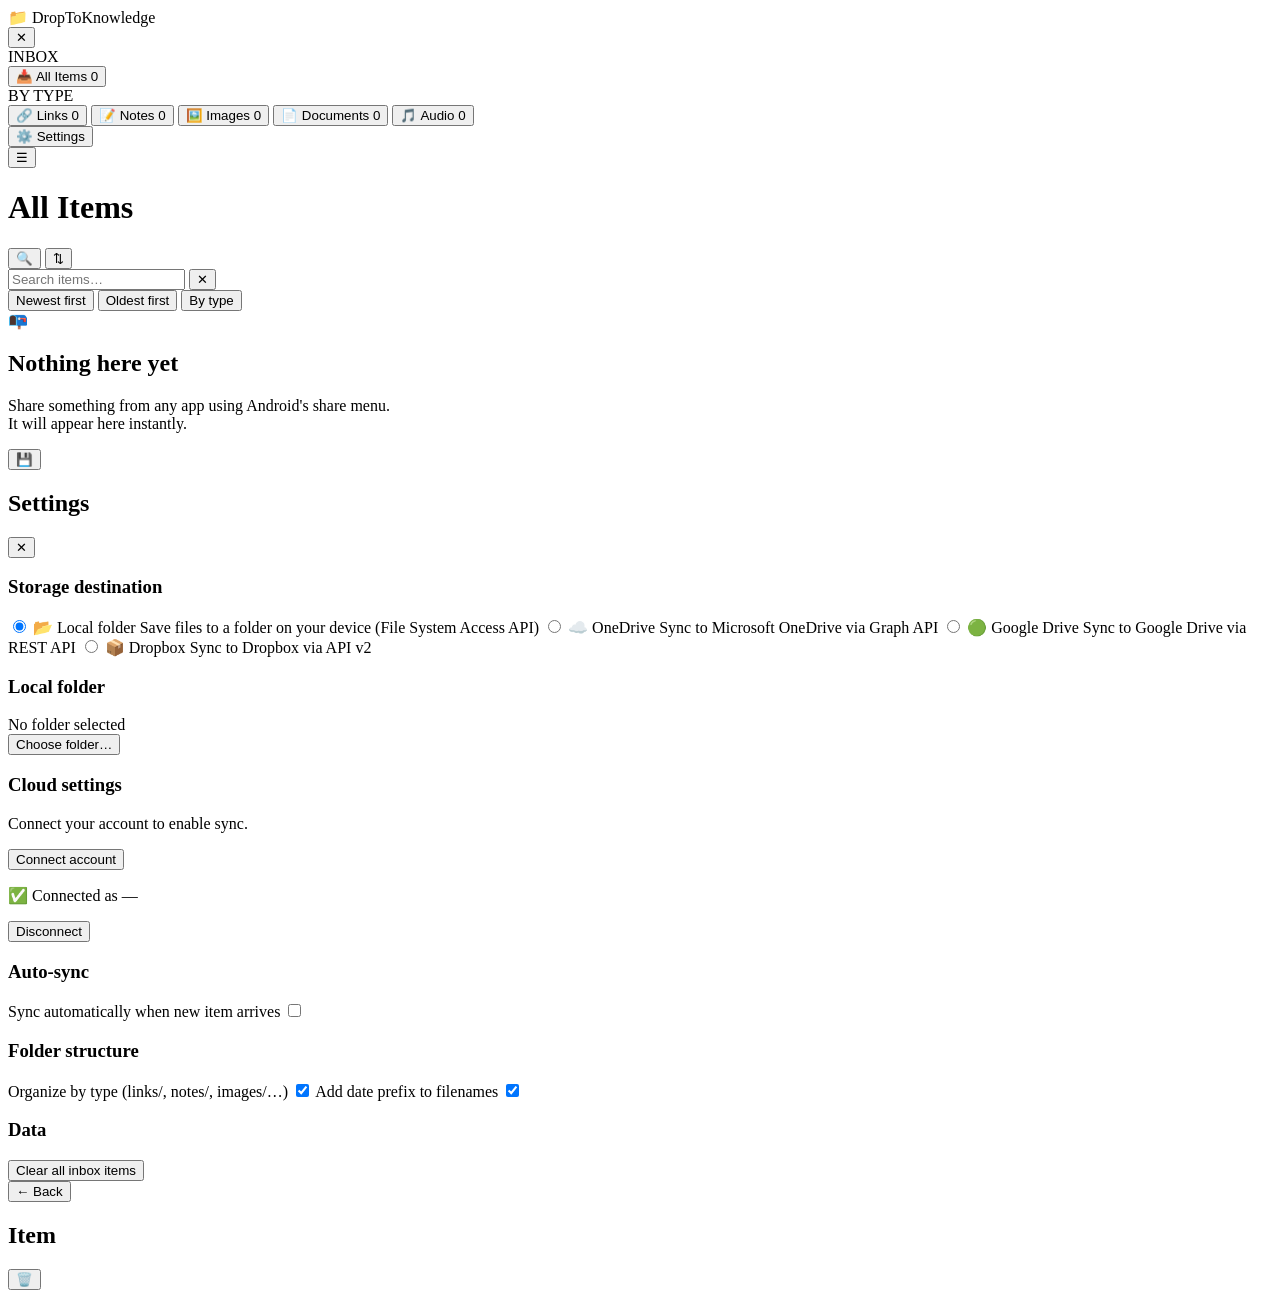
==== index.html @ 7a4652cf "Moved index html into root for GH Pages" ====
<!doctype html>
<html lang="en">
<head>
  <meta charset="utf-8" />
  <title>DropToKnowledge</title>
  <meta name="viewport" content="width=device-width,initial-scale=1" />
  <meta name="mobile-web-app-capable" content="yes" />
  <meta name="apple-mobile-web-app-capable" content="yes" />
  <meta name="apple-mobile-web-app-status-bar-style" content="default" />
  <meta name="apple-mobile-web-app-title" content="DropToKnowledge" />
  <meta name="theme-color" content="#1a1a2e" />
  <link rel="manifest" href="./manifest.webmanifest" />
  <link rel="icon" type="image/png" sizes="192x192" href="./icons/icon-192.png" />
  <link rel="apple-touch-icon" href="./icons/icon-192.png" />
  <link rel="stylesheet" href="./css/style.css" />
</head>
<body>
  <!-- App Shell -->
  <div id="app">

    <!-- Sidebar -->
    <nav id="sidebar" class="sidebar">
      <div class="sidebar-header">
        <div class="app-logo">
          <span class="logo-icon">📁</span>
          <span class="logo-text">DropToKnowledge</span>
        </div>
        <button id="sidebar-close" class="icon-btn" aria-label="Close sidebar">✕</button>
      </div>

      <div class="sidebar-section">
        <div class="sidebar-label">INBOX</div>
        <button class="nav-item active" data-filter="all">
          <span class="nav-icon">📥</span>
          <span class="nav-text">All Items</span>
          <span class="nav-count" id="count-all">0</span>
        </button>
      </div>

      <div class="sidebar-section">
        <div class="sidebar-label">BY TYPE</div>
        <button class="nav-item" data-filter="url">
          <span class="nav-icon">🔗</span>
          <span class="nav-text">Links</span>
          <span class="nav-count" id="count-url">0</span>
        </button>
        <button class="nav-item" data-filter="note">
          <span class="nav-icon">📝</span>
          <span class="nav-text">Notes</span>
          <span class="nav-count" id="count-note">0</span>
        </button>
        <button class="nav-item" data-filter="images">
          <span class="nav-icon">🖼️</span>
          <span class="nav-text">Images</span>
          <span class="nav-count" id="count-images">0</span>
        </button>
        <button class="nav-item" data-filter="docs">
          <span class="nav-icon">📄</span>
          <span class="nav-text">Documents</span>
          <span class="nav-count" id="count-docs">0</span>
        </button>
        <button class="nav-item" data-filter="voice">
          <span class="nav-icon">🎵</span>
          <span class="nav-text">Audio</span>
          <span class="nav-count" id="count-voice">0</span>
        </button>
      </div>

      <div class="sidebar-section sidebar-footer-section">
        <button class="nav-item" id="settings-btn">
          <span class="nav-icon">⚙️</span>
          <span class="nav-text">Settings</span>
        </button>
      </div>
    </nav>

    <!-- Overlay for sidebar on mobile -->
    <div id="sidebar-overlay" class="sidebar-overlay"></div>

    <!-- Main Content -->
    <div class="main-wrapper">

      <!-- Top Bar -->
      <header class="topbar">
        <button id="sidebar-toggle" class="icon-btn" aria-label="Open menu">☰</button>
        <h1 class="topbar-title" id="topbar-title">All Items</h1>
        <div class="topbar-actions">
          <button class="icon-btn" id="search-toggle" aria-label="Search">🔍</button>
          <button class="icon-btn" id="sort-toggle" aria-label="Sort">⇅</button>
        </div>
      </header>

      <!-- Search Bar (hidden by default) -->
      <div id="search-bar" class="search-bar hidden">
        <input type="search" id="search-input" placeholder="Search items…" autocomplete="off" />
        <button class="icon-btn" id="search-close">✕</button>
      </div>

      <!-- Sort/Filter bar -->
      <div id="sort-bar" class="sort-bar hidden">
        <button class="sort-btn active" data-sort="date-desc">Newest first</button>
        <button class="sort-btn" data-sort="date-asc">Oldest first</button>
        <button class="sort-btn" data-sort="type">By type</button>
      </div>

      <!-- Main content area -->
      <main id="content" class="content">
        <!-- Empty state -->
        <div id="empty-state" class="empty-state hidden">
          <div class="empty-icon">📭</div>
          <h2>Nothing here yet</h2>
          <p>Share something from any app using Android's share menu.<br/>It will appear here instantly.</p>
        </div>

        <!-- Item list -->
        <div id="item-list" class="item-list"></div>
      </main>

      <!-- FAB -->
      <button id="fab-sync" class="fab" title="Sync to folder">
        <span id="fab-icon">💾</span>
      </button>
    </div>

  </div>

  <!-- ===== SETTINGS MODAL ===== -->
  <div id="settings-modal" class="modal hidden" role="dialog" aria-modal="true" aria-label="Settings">
    <div class="modal-backdrop"></div>
    <div class="modal-content">
      <div class="modal-header">
        <h2>Settings</h2>
        <button class="icon-btn modal-close" id="settings-close">✕</button>
      </div>

      <div class="modal-body">
        <!-- Storage -->
        <section class="settings-section">
          <h3>Storage destination</h3>

          <label class="radio-option">
            <input type="radio" name="storage-mode" value="local" id="mode-local" checked />
            <span class="radio-label">
              <span class="radio-title">📂 Local folder</span>
              <span class="radio-desc">Save files to a folder on your device (File System Access API)</span>
            </span>
          </label>

          <label class="radio-option">
            <input type="radio" name="storage-mode" value="onedrive" id="mode-onedrive" />
            <span class="radio-label">
              <span class="radio-title">☁️ OneDrive</span>
              <span class="radio-desc">Sync to Microsoft OneDrive via Graph API</span>
            </span>
          </label>

          <label class="radio-option">
            <input type="radio" name="storage-mode" value="gdrive" id="mode-gdrive" />
            <span class="radio-label">
              <span class="radio-title">🟢 Google Drive</span>
              <span class="radio-desc">Sync to Google Drive via REST API</span>
            </span>
          </label>

          <label class="radio-option">
            <input type="radio" name="storage-mode" value="dropbox" id="mode-dropbox" />
            <span class="radio-label">
              <span class="radio-title">📦 Dropbox</span>
              <span class="radio-desc">Sync to Dropbox via API v2</span>
            </span>
          </label>
        </section>

        <!-- Local folder -->
        <section class="settings-section" id="local-folder-section">
          <h3>Local folder</h3>
          <div class="folder-info" id="folder-info">
            <span id="folder-path">No folder selected</span>
          </div>
          <button class="btn btn-primary" id="choose-directory">Choose folder…</button>
        </section>

        <!-- Cloud credentials (placeholder) -->
        <section class="settings-section hidden" id="cloud-section">
          <h3>Cloud settings</h3>
          <div class="cloud-stub">
            <p id="cloud-stub-text">Connect your account to enable sync.</p>
            <button class="btn btn-primary" id="cloud-connect-btn">Connect account</button>
            <div id="cloud-connected-info" class="hidden">
              <p>✅ Connected as <span id="cloud-user-email">—</span></p>
              <button class="btn btn-outline" id="cloud-disconnect-btn">Disconnect</button>
            </div>
          </div>
        </section>

        <!-- Auto-sync -->
        <section class="settings-section">
          <h3>Auto-sync</h3>
          <label class="toggle-option">
            <span class="toggle-label">Sync automatically when new item arrives</span>
            <input type="checkbox" id="auto-sync" class="toggle-input" />
            <span class="toggle-slider"></span>
          </label>
        </section>

        <!-- Folder structure -->
        <section class="settings-section">
          <h3>Folder structure</h3>
          <label class="toggle-option">
            <span class="toggle-label">Organize by type (links/, notes/, images/…)</span>
            <input type="checkbox" id="organize-by-type" class="toggle-input" checked />
            <span class="toggle-slider"></span>
          </label>
          <label class="toggle-option">
            <span class="toggle-label">Add date prefix to filenames</span>
            <input type="checkbox" id="date-prefix" class="toggle-input" checked />
            <span class="toggle-slider"></span>
          </label>
        </section>

        <!-- Danger zone -->
        <section class="settings-section danger-section">
          <h3>Data</h3>
          <button class="btn btn-danger" id="clear-inbox">Clear all inbox items</button>
        </section>
      </div>
    </div>
  </div>

  <!-- ===== ITEM DETAIL MODAL ===== -->
  <div id="item-modal" class="modal hidden" role="dialog" aria-modal="true" aria-label="Item detail">
    <div class="modal-backdrop"></div>
    <div class="modal-content modal-content--full">
      <div class="modal-header">
        <button class="icon-btn modal-close" id="item-modal-close">← Back</button>
        <h2 id="item-modal-title">Item</h2>
        <button class="icon-btn" id="item-modal-delete" title="Delete">🗑️</button>
      </div>
      <div class="modal-body" id="item-modal-body"></div>
    </div>
  </div>

  <!-- ===== TOAST ===== -->
  <div id="toast" class="toast hidden" role="alert" aria-live="polite"></div>

  <!-- Scripts -->
  <script type="module" src="./js/db.js"></script>
  <script type="module" src="./js/storage-local.js"></script>
  <script type="module" src="./js/storage-cloud.js"></script>
  <script type="module" src="./js/ui.js"></script>
  <script type="module" src="./js/app.js"></script>
  <script>
    if ('serviceWorker' in navigator) {
      window.addEventListener('load', () => {
        navigator.serviceWorker.register('./sw.js').catch(err => {
          console.error('SW registration failed:', err);
        });
      });
    }
  </script>
</body>
</html>
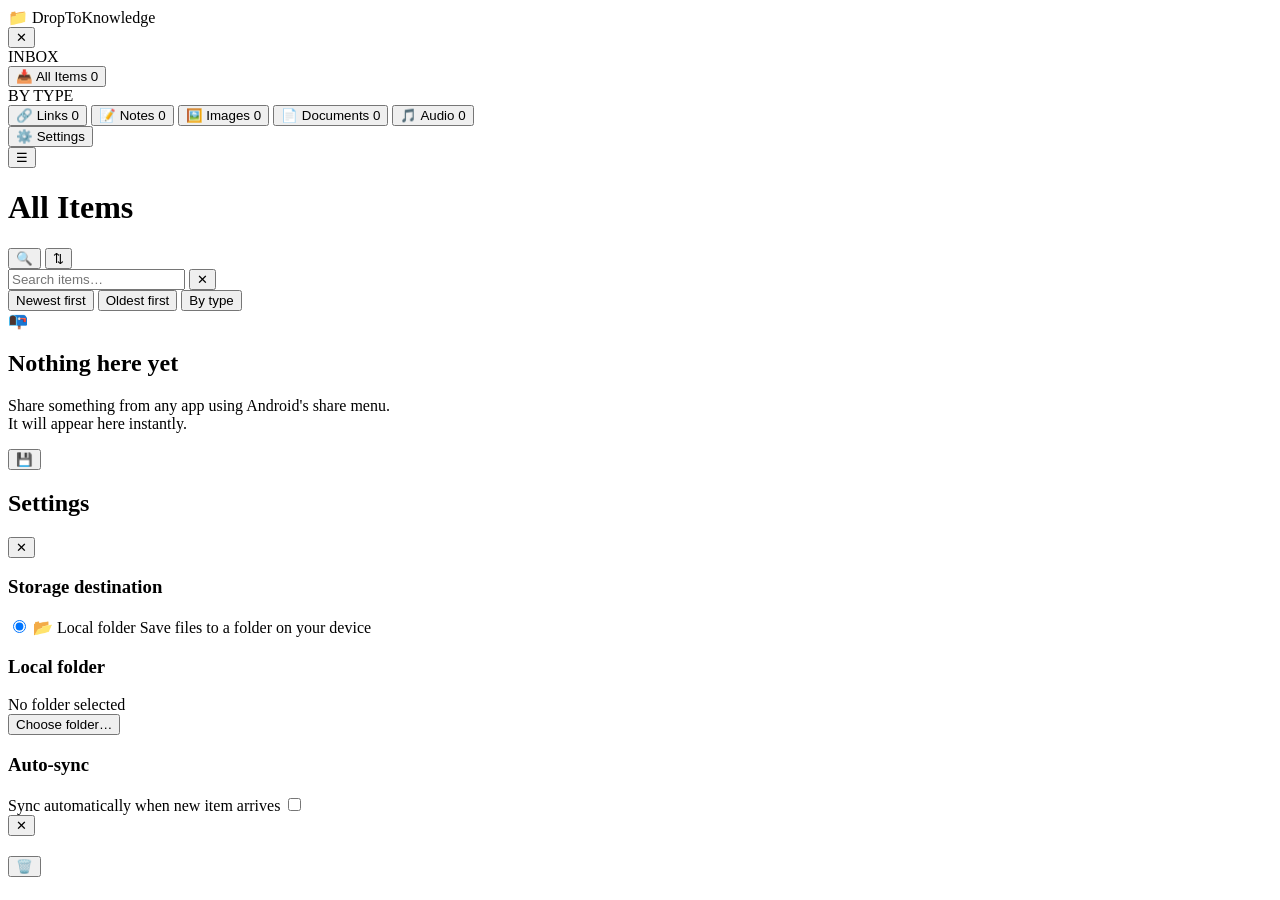
==== commit 75209e14: "Minimalistic UI and simplified settings" ====
--- a/index.html
+++ b/index.html
@@ -142,31 +142,7 @@
             <input type="radio" name="storage-mode" value="local" id="mode-local" checked />
             <span class="radio-label">
               <span class="radio-title">📂 Local folder</span>
-              <span class="radio-desc">Save files to a folder on your device (File System Access API)</span>
-            </span>
-          </label>
-
-          <label class="radio-option">
-            <input type="radio" name="storage-mode" value="onedrive" id="mode-onedrive" />
-            <span class="radio-label">
-              <span class="radio-title">☁️ OneDrive</span>
-              <span class="radio-desc">Sync to Microsoft OneDrive via Graph API</span>
-            </span>
-          </label>
-
-          <label class="radio-option">
-            <input type="radio" name="storage-mode" value="gdrive" id="mode-gdrive" />
-            <span class="radio-label">
-              <span class="radio-title">🟢 Google Drive</span>
-              <span class="radio-desc">Sync to Google Drive via REST API</span>
-            </span>
-          </label>
-
-          <label class="radio-option">
-            <input type="radio" name="storage-mode" value="dropbox" id="mode-dropbox" />
-            <span class="radio-label">
-              <span class="radio-title">📦 Dropbox</span>
-              <span class="radio-desc">Sync to Dropbox via API v2</span>
+              <span class="radio-desc">Save files to a folder on your device</span>
             </span>
           </label>
         </section>
@@ -178,19 +154,6 @@
             <span id="folder-path">No folder selected</span>
           </div>
           <button class="btn btn-primary" id="choose-directory">Choose folder…</button>
-        </section>
-
-        <!-- Cloud credentials (placeholder) -->
-        <section class="settings-section hidden" id="cloud-section">
-          <h3>Cloud settings</h3>
-          <div class="cloud-stub">
-            <p id="cloud-stub-text">Connect your account to enable sync.</p>
-            <button class="btn btn-primary" id="cloud-connect-btn">Connect account</button>
-            <div id="cloud-connected-info" class="hidden">
-              <p>✅ Connected as <span id="cloud-user-email">—</span></p>
-              <button class="btn btn-outline" id="cloud-disconnect-btn">Disconnect</button>
-            </div>
-          </div>
         </section>
 
         <!-- Auto-sync -->
@@ -202,27 +165,6 @@
             <span class="toggle-slider"></span>
           </label>
         </section>
-
-        <!-- Folder structure -->
-        <section class="settings-section">
-          <h3>Folder structure</h3>
-          <label class="toggle-option">
-            <span class="toggle-label">Organize by type (links/, notes/, images/…)</span>
-            <input type="checkbox" id="organize-by-type" class="toggle-input" checked />
-            <span class="toggle-slider"></span>
-          </label>
-          <label class="toggle-option">
-            <span class="toggle-label">Add date prefix to filenames</span>
-            <input type="checkbox" id="date-prefix" class="toggle-input" checked />
-            <span class="toggle-slider"></span>
-          </label>
-        </section>
-
-        <!-- Danger zone -->
-        <section class="settings-section danger-section">
-          <h3>Data</h3>
-          <button class="btn btn-danger" id="clear-inbox">Clear all inbox items</button>
-        </section>
       </div>
     </div>
   </div>
@@ -232,8 +174,8 @@
     <div class="modal-backdrop"></div>
     <div class="modal-content modal-content--full">
       <div class="modal-header">
-        <button class="icon-btn modal-close" id="item-modal-close">← Back</button>
-        <h2 id="item-modal-title">Item</h2>
+        <button class="icon-btn modal-close" id="item-modal-close">✕</button>
+        <h2 id="item-modal-title"></h2>
         <button class="icon-btn" id="item-modal-delete" title="Delete">🗑️</button>
       </div>
       <div class="modal-body" id="item-modal-body"></div>
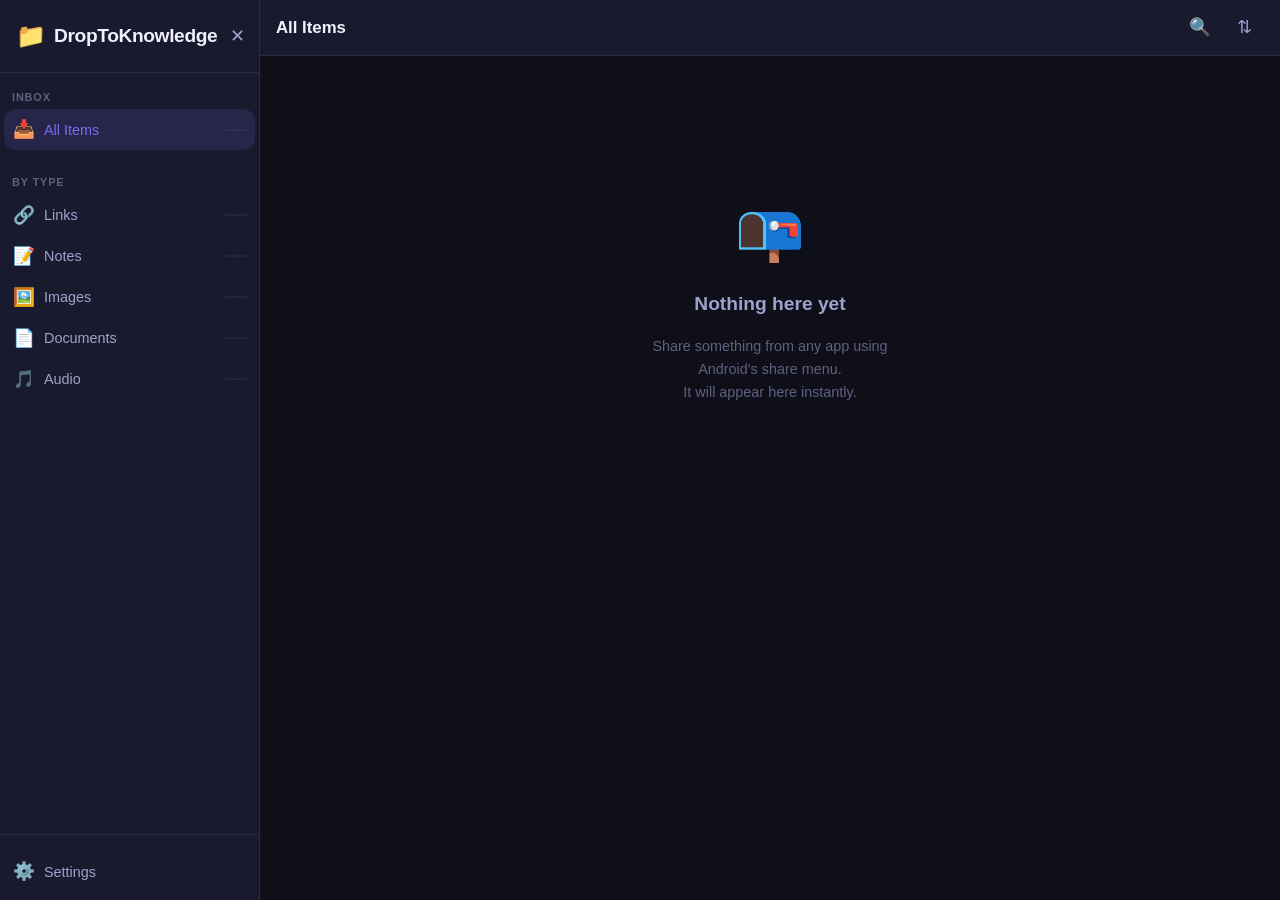
==== commit 92fdb24a: "Redesigned UI" ====
--- a/index.html
+++ b/index.html
@@ -116,10 +116,6 @@
         <div id="item-list" class="item-list"></div>
       </main>
 
-      <!-- FAB -->
-      <button id="fab-sync" class="fab" title="Sync to folder">
-        <span id="fab-icon">💾</span>
-      </button>
     </div>
 
   </div>
@@ -156,15 +152,6 @@
           <button class="btn btn-primary" id="choose-directory">Choose folder…</button>
         </section>
 
-        <!-- Auto-sync -->
-        <section class="settings-section">
-          <h3>Auto-sync</h3>
-          <label class="toggle-option">
-            <span class="toggle-label">Sync automatically when new item arrives</span>
-            <input type="checkbox" id="auto-sync" class="toggle-input" />
-            <span class="toggle-slider"></span>
-          </label>
-        </section>
       </div>
     </div>
   </div>
--- a/css/style.css
+++ b/css/style.css
@@ -0,0 +1,741 @@
+/* ============================================================
+   DropToKnowledge — CSS Design System
+   Dark theme, mobile-first, Android TWA optimized
+   ============================================================ */
+
+/* --- CSS Variables ----------------------------------------- */
+:root {
+  /* Colors */
+  --bg-base:        #0f0f1a;
+  --bg-surface:     #1a1a2e;
+  --bg-elevated:    #242440;
+  --bg-hover:       #2e2e50;
+  --bg-active:      #383860;
+
+  --accent:         #7c6af7;
+  --accent-dim:     #7c6af722;
+  --accent-hover:   #9583ff;
+
+  --text-primary:   #f0f0ff;
+  --text-secondary: #a0a0cc;
+  --text-muted:     #606080;
+
+  --border:         #2a2a48;
+  --border-light:   #383860;
+
+  --success:        #4ade80;
+  --warning:        #fbbf24;
+  --error:          #f87171;
+  --info:           #60a5fa;
+
+  /* Spacing */
+  --sp-xs:  4px;
+  --sp-sm:  8px;
+  --sp-md:  16px;
+  --sp-lg:  24px;
+  --sp-xl:  32px;
+
+  /* Typography */
+  --font:   -apple-system, BlinkMacSystemFont, 'Segoe UI', Roboto, sans-serif;
+  --font-mono: 'Courier New', monospace;
+
+  /* Radii */
+  --r-sm:   6px;
+  --r-md:   12px;
+  --r-lg:   18px;
+  --r-pill: 9999px;
+
+  /* Shadows */
+  --shadow-sm: 0 1px 3px #00000066;
+  --shadow-md: 0 4px 16px #00000088;
+  --shadow-lg: 0 8px 32px #000000aa;
+
+  /* Transitions */
+  --transition: 180ms ease;
+
+  /* Sidebar */
+  --sidebar-w: 260px;
+
+  /* Safe areas (TWA / notch) */
+  --safe-top:    env(safe-area-inset-top, 0px);
+  --safe-bottom: env(safe-area-inset-bottom, 0px);
+  --safe-left:   env(safe-area-inset-left, 0px);
+  --safe-right:  env(safe-area-inset-right, 0px);
+}
+
+/* --- Reset ------------------------------------------------- */
+*, *::before, *::after { box-sizing: border-box; margin: 0; padding: 0; }
+
+html {
+  font-size: 16px;
+  -webkit-text-size-adjust: 100%;
+  background: var(--bg-base);
+  color: var(--text-primary);
+}
+
+body {
+  font-family: var(--font);
+  line-height: 1.5;
+  background: var(--bg-base);
+  color: var(--text-primary);
+  min-height: 100dvh;
+  overflow-x: hidden;
+  padding-top: var(--safe-top);
+  padding-bottom: var(--safe-bottom);
+}
+
+a { color: var(--accent); text-decoration: none; }
+a:hover { text-decoration: underline; }
+
+button { cursor: pointer; font-family: inherit; border: none; background: transparent; color: inherit; }
+input, select, textarea { font-family: inherit; }
+
+/* --- App Layout -------------------------------------------- */
+#app {
+  display: flex;
+  height: 100dvh;
+  overflow: hidden;
+  position: relative;
+}
+
+/* --- Sidebar ----------------------------------------------- */
+.sidebar {
+  width: var(--sidebar-w);
+  background: var(--bg-surface);
+  border-right: 1px solid var(--border);
+  display: flex;
+  flex-direction: column;
+  overflow-y: auto;
+  overflow-x: hidden;
+  flex-shrink: 0;
+  padding-top: var(--safe-top);
+  z-index: 200;
+  transition: transform var(--transition);
+}
+
+/* Mobile: slide-in sidebar */
+@media (max-width: 680px) {
+  .sidebar {
+    position: fixed;
+    top: 0;
+    left: 0;
+    bottom: 0;
+    transform: translateX(-100%);
+  }
+  .sidebar--open {
+    transform: translateX(0);
+    box-shadow: var(--shadow-lg);
+  }
+}
+
+.sidebar-overlay {
+  display: none;
+  position: fixed;
+  inset: 0;
+  background: #00000088;
+  z-index: 199;
+}
+.sidebar-overlay--visible {
+  display: block;
+}
+
+.sidebar-header {
+  display: flex;
+  align-items: center;
+  justify-content: space-between;
+  padding: var(--sp-md);
+  border-bottom: 1px solid var(--border);
+  min-height: 56px;
+}
+
+.app-logo {
+  display: flex;
+  align-items: center;
+  gap: var(--sp-sm);
+}
+.logo-icon { font-size: 1.5rem; }
+.logo-text { font-size: 1.2rem; font-weight: 700; letter-spacing: -0.02em; color: var(--text-primary); }
+
+.sidebar-section {
+  padding: var(--sp-sm) var(--sp-xs);
+}
+.sidebar-footer-section {
+  margin-top: auto;
+  border-top: 1px solid var(--border);
+  padding-top: var(--sp-md);
+}
+
+.sidebar-label {
+  font-size: 0.68rem;
+  font-weight: 600;
+  letter-spacing: 0.08em;
+  color: var(--text-muted);
+  padding: var(--sp-sm) var(--sp-sm) var(--sp-xs);
+}
+
+.nav-item {
+  display: flex;
+  align-items: center;
+  gap: var(--sp-sm);
+  width: 100%;
+  padding: 10px var(--sp-sm);
+  border-radius: var(--r-md);
+  font-size: 0.9rem;
+  color: var(--text-secondary);
+  transition: background var(--transition), color var(--transition);
+  text-align: left;
+}
+.nav-item:hover { background: var(--bg-hover); color: var(--text-primary); }
+.nav-item.active { background: var(--accent-dim); color: var(--accent); }
+.nav-icon { font-size: 1.1rem; width: 24px; text-align: center; flex-shrink: 0; }
+.nav-text { flex: 1; }
+.nav-count {
+  font-size: 0.72rem;
+  font-weight: 600;
+  background: var(--bg-elevated);
+  color: var(--text-muted);
+  padding: 1px 7px;
+  border-radius: var(--r-pill);
+  min-width: 22px;
+  text-align: center;
+}
+.nav-item.active .nav-count { background: var(--accent-dim); color: var(--accent); }
+
+/* --- Main wrapper ------------------------------------------ */
+.main-wrapper {
+  flex: 1;
+  display: flex;
+  flex-direction: column;
+  overflow: hidden;
+  min-width: 0;
+}
+
+/* --- Topbar ------------------------------------------------ */
+.topbar {
+  display: flex;
+  align-items: center;
+  gap: var(--sp-sm);
+  padding: 0 var(--sp-md);
+  height: 56px;
+  background: var(--bg-surface);
+  border-bottom: 1px solid var(--border);
+  flex-shrink: 0;
+  position: sticky;
+  top: 0;
+  z-index: 10;
+}
+.topbar-title {
+  flex: 1;
+  font-size: 1.05rem;
+  font-weight: 600;
+  white-space: nowrap;
+  overflow: hidden;
+  text-overflow: ellipsis;
+}
+.topbar-actions { display: flex; gap: var(--sp-xs); }
+
+/* Hide sidebar toggle on desktop */
+@media (min-width: 681px) {
+  #sidebar-toggle { display: none; }
+}
+
+/* --- Icon button ------------------------------------------- */
+.icon-btn {
+  width: 40px;
+  height: 40px;
+  border-radius: var(--r-sm);
+  display: flex;
+  align-items: center;
+  justify-content: center;
+  font-size: 1.1rem;
+  color: var(--text-secondary);
+  transition: background var(--transition), color var(--transition);
+  flex-shrink: 0;
+}
+.icon-btn:hover { background: var(--bg-hover); color: var(--text-primary); }
+
+/* --- Search bar -------------------------------------------- */
+.search-bar {
+  display: flex;
+  align-items: center;
+  gap: var(--sp-sm);
+  padding: var(--sp-sm) var(--sp-md);
+  background: var(--bg-surface);
+  border-bottom: 1px solid var(--border);
+}
+.search-bar input {
+  flex: 1;
+  background: var(--bg-elevated);
+  border: 1px solid var(--border);
+  border-radius: var(--r-pill);
+  padding: 8px 14px;
+  font-size: 0.9rem;
+  color: var(--text-primary);
+  outline: none;
+  transition: border-color var(--transition);
+}
+.search-bar input:focus { border-color: var(--accent); }
+.search-bar input::placeholder { color: var(--text-muted); }
+
+/* --- Sort bar ---------------------------------------------- */
+.sort-bar {
+  display: flex;
+  gap: var(--sp-sm);
+  padding: var(--sp-sm) var(--sp-md);
+  background: var(--bg-surface);
+  border-bottom: 1px solid var(--border);
+  overflow-x: auto;
+  scrollbar-width: none;
+}
+.sort-bar::-webkit-scrollbar { display: none; }
+
+.sort-btn {
+  padding: 6px 14px;
+  border-radius: var(--r-pill);
+  font-size: 0.82rem;
+  font-weight: 500;
+  background: var(--bg-elevated);
+  color: var(--text-secondary);
+  border: 1px solid var(--border);
+  white-space: nowrap;
+  transition: all var(--transition);
+}
+.sort-btn:hover { background: var(--bg-hover); color: var(--text-primary); }
+.sort-btn.active { background: var(--accent); border-color: var(--accent); color: #fff; }
+
+/* --- Content area ------------------------------------------ */
+.content {
+  flex: 1;
+  overflow-y: auto;
+  padding: var(--sp-md);
+  padding-bottom: calc(80px + var(--safe-bottom));
+  scrollbar-width: thin;
+  scrollbar-color: var(--border) transparent;
+}
+
+/* --- Empty state ------------------------------------------- */
+.empty-state {
+  display: flex;
+  flex-direction: column;
+  align-items: center;
+  justify-content: center;
+  padding: var(--sp-xl) var(--sp-lg);
+  text-align: center;
+  gap: var(--sp-md);
+  color: var(--text-muted);
+  min-height: 50vh;
+}
+.empty-icon { font-size: 3.5rem; }
+.empty-state h2 { font-size: 1.2rem; color: var(--text-secondary); font-weight: 600; }
+.empty-state p { font-size: 0.9rem; line-height: 1.6; max-width: 280px; }
+
+/* --- Item groups ------------------------------------------- */
+.item-group { margin-bottom: var(--sp-lg); }
+
+.item-group-header {
+  font-size: 0.72rem;
+  font-weight: 700;
+  letter-spacing: 0.06em;
+  text-transform: uppercase;
+  color: var(--text-muted);
+  padding: var(--sp-xs) 0 var(--sp-sm);
+}
+
+/* --- Item card --------------------------------------------- */
+.item-card {
+  display: flex;
+  align-items: flex-start;
+  gap: var(--sp-md);
+  background: var(--bg-surface);
+  border: 1px solid var(--border);
+  border-radius: var(--r-md);
+  padding: var(--sp-md);
+  margin-bottom: var(--sp-sm);
+  cursor: pointer;
+  transition: background var(--transition), border-color var(--transition), transform var(--transition);
+  -webkit-tap-highlight-color: transparent;
+  position: relative;
+}
+.item-card:hover  { background: var(--bg-elevated); border-color: var(--border-light); }
+.item-card:active { transform: scale(0.99); }
+.item-card--unsynced { border-left: 3px solid var(--accent); }
+
+.item-card-icon {
+  width: 44px;
+  height: 44px;
+  border-radius: var(--r-sm);
+  display: flex;
+  align-items: center;
+  justify-content: center;
+  font-size: 1.3rem;
+  flex-shrink: 0;
+}
+
+.item-card-body { flex: 1; min-width: 0; }
+
+.item-card-title {
+  font-size: 0.92rem;
+  font-weight: 600;
+  color: var(--text-primary);
+  white-space: nowrap;
+  overflow: hidden;
+  text-overflow: ellipsis;
+  margin-bottom: 4px;
+}
+
+.item-card-meta {
+  display: flex;
+  align-items: center;
+  gap: var(--sp-sm);
+  font-size: 0.75rem;
+  color: var(--text-muted);
+}
+
+.item-type-badge {
+  font-weight: 600;
+  font-size: 0.72rem;
+  text-transform: uppercase;
+  letter-spacing: 0.04em;
+}
+
+.synced-badge {
+  font-size: 0.72rem;
+  color: var(--success);
+  font-weight: 700;
+}
+
+.item-card-url, .item-card-snippet {
+  font-size: 0.78rem;
+  color: var(--text-muted);
+  margin-top: 4px;
+  overflow: hidden;
+  text-overflow: ellipsis;
+  white-space: nowrap;
+  max-width: 100%;
+}
+.item-card-url { color: var(--info); }
+
+.item-card-chevron {
+  font-size: 1.2rem;
+  color: var(--text-muted);
+  align-self: center;
+  flex-shrink: 0;
+  opacity: 0.6;
+}
+
+/* --- FAB --------------------------------------------------- */
+.fab {
+  position: fixed;
+  bottom: calc(var(--sp-lg) + var(--safe-bottom));
+  right: var(--sp-lg);
+  width: 56px;
+  height: 56px;
+  border-radius: 50%;
+  background: var(--accent);
+  color: #fff;
+  font-size: 1.4rem;
+  display: flex;
+  align-items: center;
+  justify-content: center;
+  box-shadow: var(--shadow-md);
+  transition: transform var(--transition), background var(--transition);
+  z-index: 50;
+  border: none;
+  cursor: pointer;
+}
+.fab:hover  { background: var(--accent-hover); transform: scale(1.05); }
+.fab:active { transform: scale(0.96); }
+
+/* --- Buttons ----------------------------------------------- */
+.btn {
+  display: inline-flex;
+  align-items: center;
+  justify-content: center;
+  gap: var(--sp-xs);
+  padding: 10px 20px;
+  border-radius: var(--r-sm);
+  font-size: 0.9rem;
+  font-weight: 600;
+  transition: all var(--transition);
+  cursor: pointer;
+  border: 1px solid transparent;
+  text-decoration: none;
+}
+.btn:hover { opacity: 0.88; }
+.btn:active { transform: scale(0.98); }
+
+.btn-primary  { background: var(--accent); color: #fff; }
+.btn-outline  { background: transparent; border-color: var(--border-light); color: var(--text-secondary); }
+.btn-outline:hover { background: var(--bg-hover); color: var(--text-primary); }
+.btn-danger   { background: var(--error); color: #fff; }
+.btn-sm       { padding: 6px 14px; font-size: 0.8rem; }
+
+.btn[disabled] { opacity: 0.5; pointer-events: none; }
+
+/* --- Modal ------------------------------------------------- */
+.modal {
+  position: fixed;
+  inset: 0;
+  z-index: 300;
+  display: flex;
+  align-items: flex-end;
+}
+@media (min-width: 540px) {
+  .modal { align-items: center; justify-content: center; }
+}
+
+.modal-backdrop {
+  position: absolute;
+  inset: 0;
+  background: #00000099;
+}
+
+.modal-content {
+  position: relative;
+  background: var(--bg-surface);
+  border-radius: var(--r-lg) var(--r-lg) 0 0;
+  width: 100%;
+  max-height: 92dvh;
+  display: flex;
+  flex-direction: column;
+  box-shadow: var(--shadow-lg);
+  overflow: hidden;
+}
+@media (min-width: 540px) {
+  .modal-content {
+    border-radius: var(--r-lg);
+    max-width: 480px;
+    max-height: 88dvh;
+  }
+  .modal-content--full {
+    max-width: 600px;
+  }
+}
+
+.modal-header {
+  display: flex;
+  align-items: center;
+  gap: var(--sp-sm);
+  padding: var(--sp-md);
+  border-bottom: 1px solid var(--border);
+  flex-shrink: 0;
+}
+.modal-header h2 {
+  flex: 1;
+  font-size: 1.05rem;
+  font-weight: 700;
+}
+
+.modal-body {
+  overflow-y: auto;
+  padding: var(--sp-md);
+  scrollbar-width: thin;
+  scrollbar-color: var(--border) transparent;
+}
+
+/* --- Settings sections ------------------------------------- */
+.settings-section {
+  margin-bottom: var(--sp-lg);
+}
+.settings-section h3 {
+  font-size: 0.78rem;
+  font-weight: 700;
+  letter-spacing: 0.07em;
+  text-transform: uppercase;
+  color: var(--text-muted);
+  margin-bottom: var(--sp-sm);
+}
+
+.radio-option {
+  display: flex;
+  align-items: flex-start;
+  gap: var(--sp-sm);
+  padding: var(--sp-sm) var(--sp-md);
+  border-radius: var(--r-sm);
+  border: 1px solid var(--border);
+  cursor: pointer;
+  margin-bottom: var(--sp-sm);
+  transition: border-color var(--transition), background var(--transition);
+}
+.radio-option:hover { background: var(--bg-elevated); border-color: var(--border-light); }
+.radio-option input[type="radio"] { margin-top: 3px; accent-color: var(--accent); }
+.radio-label { display: flex; flex-direction: column; gap: 2px; }
+.radio-title { font-size: 0.9rem; font-weight: 600; }
+.radio-desc  { font-size: 0.78rem; color: var(--text-muted); }
+
+.folder-info {
+  background: var(--bg-elevated);
+  border-radius: var(--r-sm);
+  padding: var(--sp-sm) var(--sp-md);
+  font-size: 0.85rem;
+  color: var(--text-secondary);
+  margin-bottom: var(--sp-sm);
+  border: 1px solid var(--border);
+}
+
+.cloud-stub {
+  background: var(--bg-elevated);
+  border-radius: var(--r-sm);
+  padding: var(--sp-md);
+  border: 1px solid var(--border);
+  display: flex;
+  flex-direction: column;
+  gap: var(--sp-sm);
+}
+.cloud-stub p { font-size: 0.88rem; color: var(--text-secondary); }
+
+/* Toggle switch */
+.toggle-option {
+  display: flex;
+  align-items: center;
+  justify-content: space-between;
+  padding: 10px 0;
+  border-bottom: 1px solid var(--border);
+  cursor: pointer;
+  gap: var(--sp-md);
+}
+.toggle-option:last-child { border-bottom: none; }
+.toggle-label { font-size: 0.88rem; color: var(--text-secondary); flex: 1; }
+
+.toggle-input { display: none; }
+.toggle-slider {
+  width: 44px;
+  height: 24px;
+  border-radius: var(--r-pill);
+  background: var(--bg-hover);
+  position: relative;
+  flex-shrink: 0;
+  border: 1px solid var(--border-light);
+  transition: background var(--transition);
+}
+.toggle-slider::after {
+  content: '';
+  position: absolute;
+  width: 18px;
+  height: 18px;
+  border-radius: 50%;
+  background: var(--text-muted);
+  top: 2px;
+  left: 2px;
+  transition: transform var(--transition), background var(--transition);
+}
+.toggle-input:checked + .toggle-slider { background: var(--accent-dim); border-color: var(--accent); }
+.toggle-input:checked + .toggle-slider::after { transform: translateX(20px); background: var(--accent); }
+
+.danger-section .btn { margin-top: var(--sp-sm); }
+
+/* --- Item detail ------------------------------------------- */
+.item-detail-header {
+  display: flex;
+  align-items: center;
+  gap: var(--sp-md);
+  margin-bottom: var(--sp-lg);
+  padding-bottom: var(--sp-md);
+  border-bottom: 1px solid var(--border);
+}
+.item-detail-icon { font-size: 2.5rem; }
+.item-detail-type { font-size: 0.78rem; font-weight: 700; text-transform: uppercase; letter-spacing: 0.06em; }
+.item-detail-date { font-size: 0.8rem; color: var(--text-muted); }
+
+.item-detail-section {
+  margin-bottom: var(--sp-lg);
+  display: flex;
+  flex-direction: column;
+  gap: var(--sp-sm);
+}
+
+.item-detail-url-wrap {
+  display: flex;
+  align-items: center;
+  gap: var(--sp-sm);
+  background: var(--bg-elevated);
+  border-radius: var(--r-sm);
+  padding: var(--sp-sm) var(--sp-md);
+  border: 1px solid var(--border);
+}
+.item-detail-link {
+  flex: 1;
+  font-size: 0.88rem;
+  overflow: hidden;
+  text-overflow: ellipsis;
+  white-space: nowrap;
+  color: var(--info);
+}
+
+.item-detail-text {
+  font-size: 0.9rem;
+  color: var(--text-secondary);
+  line-height: 1.6;
+}
+.item-detail-pre {
+  white-space: pre-wrap;
+  word-break: break-word;
+  font-family: var(--font-mono);
+  background: var(--bg-elevated);
+  border-radius: var(--r-sm);
+  padding: var(--sp-md);
+  border: 1px solid var(--border);
+  font-size: 0.85rem;
+}
+
+.item-detail-image {
+  max-width: 100%;
+  border-radius: var(--r-md);
+  border: 1px solid var(--border);
+}
+.item-detail-audio { width: 100%; }
+
+.item-detail-file {
+  display: flex;
+  align-items: center;
+  gap: var(--sp-md);
+  background: var(--bg-elevated);
+  border-radius: var(--r-sm);
+  padding: var(--sp-md);
+  border: 1px solid var(--border);
+}
+.item-detail-file-icon { font-size: 2rem; }
+.item-detail-filename { font-size: 0.88rem; font-weight: 600; color: var(--text-primary); word-break: break-all; }
+.item-detail-mime { font-size: 0.75rem; color: var(--text-muted); }
+
+/* --- Toast ------------------------------------------------- */
+.toast {
+  position: fixed;
+  bottom: calc(var(--sp-xl) + 56px + var(--safe-bottom));
+  left: 50%;
+  transform: translateX(-50%) translateY(20px);
+  background: var(--bg-elevated);
+  color: var(--text-primary);
+  padding: 10px var(--sp-lg);
+  border-radius: var(--r-pill);
+  font-size: 0.88rem;
+  font-weight: 500;
+  white-space: nowrap;
+  box-shadow: var(--shadow-lg);
+  border: 1px solid var(--border-light);
+  opacity: 0;
+  transition: opacity 200ms ease, transform 200ms ease;
+  z-index: 400;
+  pointer-events: none;
+  display: none;
+}
+.toast--visible { opacity: 1; transform: translateX(-50%) translateY(0); }
+
+.toast--success { border-color: var(--success); color: var(--success); }
+.toast--error   { border-color: var(--error);   color: var(--error); }
+.toast--warning { border-color: var(--warning);  color: var(--warning); }
+.toast--info    { border-color: var(--info);     color: var(--info); }
+
+/* --- Utility ----------------------------------------------- */
+.hidden { display: none !important; }
+
+/* Scrollbar (Webkit) */
+::-webkit-scrollbar { width: 6px; height: 6px; }
+::-webkit-scrollbar-track { background: transparent; }
+::-webkit-scrollbar-thumb { background: var(--border-light); border-radius: 3px; }
+
+/* Focus ring */
+:focus-visible { outline: 2px solid var(--accent); outline-offset: 2px; }
+
+/* Selection */
+::selection { background: var(--accent-dim); color: var(--text-primary); }
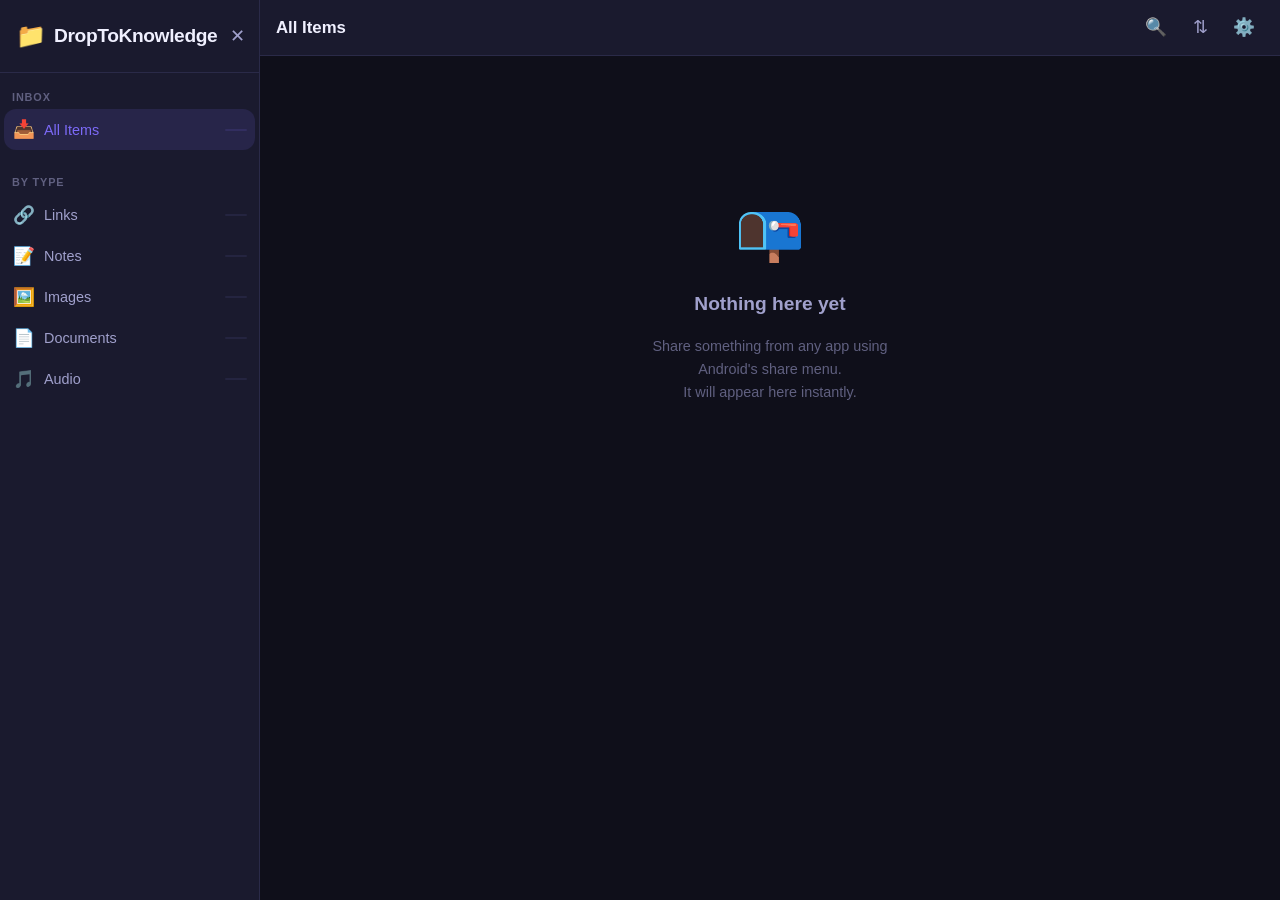
==== commit da472601: "Moved settings, added comments and tags possibility, added cloud storages support" ====
--- a/index.html
+++ b/index.html
@@ -66,12 +66,6 @@
         </button>
       </div>
 
-      <div class="sidebar-section sidebar-footer-section">
-        <button class="nav-item" id="settings-btn">
-          <span class="nav-icon">⚙️</span>
-          <span class="nav-text">Settings</span>
-        </button>
-      </div>
     </nav>
 
     <!-- Overlay for sidebar on mobile -->
@@ -87,6 +81,7 @@
         <div class="topbar-actions">
           <button class="icon-btn" id="search-toggle" aria-label="Search">🔍</button>
           <button class="icon-btn" id="sort-toggle" aria-label="Sort">⇅</button>
+          <button class="icon-btn" id="settings-btn" aria-label="Settings">⚙️</button>
         </div>
       </header>
 
@@ -141,15 +136,57 @@
               <span class="radio-desc">Save files to a folder on your device</span>
             </span>
           </label>
+          <label class="radio-option">
+            <input type="radio" name="storage-mode" value="onedrive" id="mode-onedrive" />
+            <span class="radio-label">
+              <span class="radio-title">☁️ OneDrive</span>
+              <span class="radio-desc">Sync to Microsoft OneDrive</span>
+            </span>
+          </label>
+          <label class="radio-option">
+            <input type="radio" name="storage-mode" value="gdrive" id="mode-gdrive" />
+            <span class="radio-label">
+              <span class="radio-title">🗂️ Google Drive</span>
+              <span class="radio-desc">Sync to Google Drive</span>
+            </span>
+          </label>
+          <label class="radio-option">
+            <input type="radio" name="storage-mode" value="dropbox" id="mode-dropbox" />
+            <span class="radio-label">
+              <span class="radio-title">📦 Dropbox</span>
+              <span class="radio-desc">Sync to Dropbox</span>
+            </span>
+          </label>
         </section>
 
         <!-- Local folder -->
         <section class="settings-section" id="local-folder-section">
           <h3>Local folder</h3>
+          <div class="info-banner hidden" id="local-unsupported-notice">
+            ℹ️ Local folder sync is not available on Android. Choose cloud storage above.
+          </div>
           <div class="folder-info" id="folder-info">
             <span id="folder-path">No folder selected</span>
           </div>
           <button class="btn btn-primary" id="choose-directory">Choose folder…</button>
+        </section>
+
+        <!-- Cloud account -->
+        <section class="settings-section hidden" id="cloud-section">
+          <h3>Cloud account</h3>
+          <div class="cloud-stub">
+            <p id="cloud-stub-text">Connect your account to sync</p>
+            <div id="cloud-connect-btn-wrap">
+              <button class="btn btn-primary btn-sm" id="cloud-connect-btn">Connect…</button>
+            </div>
+            <div class="hidden" id="cloud-connected-info">
+              <div class="connected-user">
+                <span>Signed in as</span>
+                <span class="connected-email" id="cloud-user-email">—</span>
+              </div>
+              <button class="btn btn-outline btn-sm" id="cloud-disconnect-btn">Disconnect</button>
+            </div>
+          </div>
         </section>
 
       </div>
--- a/css/style.css
+++ b/css/style.css
@@ -159,11 +159,6 @@
 .sidebar-section {
   padding: var(--sp-sm) var(--sp-xs);
 }
-.sidebar-footer-section {
-  margin-top: auto;
-  border-top: 1px solid var(--border);
-  padding-top: var(--sp-md);
-}
 
 .sidebar-label {
   font-size: 0.68rem;
@@ -726,6 +721,88 @@
 .toast--warning { border-color: var(--warning);  color: var(--warning); }
 .toast--info    { border-color: var(--info);     color: var(--info); }
 
+/* --- Item detail notes ------------------------------------- */
+.item-detail-notes {
+  margin-top: var(--sp-lg);
+  padding-top: var(--sp-lg);
+  border-top: 1px solid var(--border);
+  display: flex;
+  flex-direction: column;
+  gap: var(--sp-sm);
+}
+
+.notes-field-label {
+  font-size: 0.82rem;
+  font-weight: 600;
+  color: var(--text-secondary);
+}
+
+.notes-hint {
+  font-weight: 400;
+  color: var(--text-muted);
+}
+
+.notes-input,
+.notes-textarea {
+  background: var(--bg-elevated);
+  border: 1px solid var(--border);
+  border-radius: var(--r-sm);
+  padding: var(--sp-sm) var(--sp-md);
+  font-size: 0.88rem;
+  color: var(--text-primary);
+  outline: none;
+  transition: border-color var(--transition);
+  resize: vertical;
+}
+.notes-input:focus,
+.notes-textarea:focus { border-color: var(--accent); }
+.notes-input::placeholder,
+.notes-textarea::placeholder { color: var(--text-muted); }
+
+/* --- Item card tags ---------------------------------------- */
+.item-card-tags {
+  display: flex;
+  flex-wrap: wrap;
+  gap: 4px;
+  margin-top: 4px;
+}
+.item-card-tag {
+  font-size: 0.7rem;
+  padding: 2px 8px;
+  border-radius: var(--r-pill);
+  background: var(--accent-dim);
+  color: var(--accent);
+  font-weight: 500;
+}
+
+/* --- Info banner ------------------------------------------- */
+.info-banner {
+  display: flex;
+  align-items: flex-start;
+  gap: var(--sp-sm);
+  background: var(--bg-elevated);
+  border: 1px solid var(--info);
+  border-radius: var(--r-sm);
+  padding: var(--sp-sm) var(--sp-md);
+  font-size: 0.85rem;
+  color: var(--info);
+  margin-bottom: var(--sp-sm);
+}
+
+/* --- Connected cloud user ---------------------------------- */
+.connected-user {
+  display: flex;
+  flex-direction: column;
+  gap: 2px;
+  font-size: 0.85rem;
+  color: var(--text-secondary);
+  margin-bottom: var(--sp-sm);
+}
+.connected-email {
+  font-weight: 600;
+  color: var(--text-primary);
+}
+
 /* --- Utility ----------------------------------------------- */
 .hidden { display: none !important; }
 
